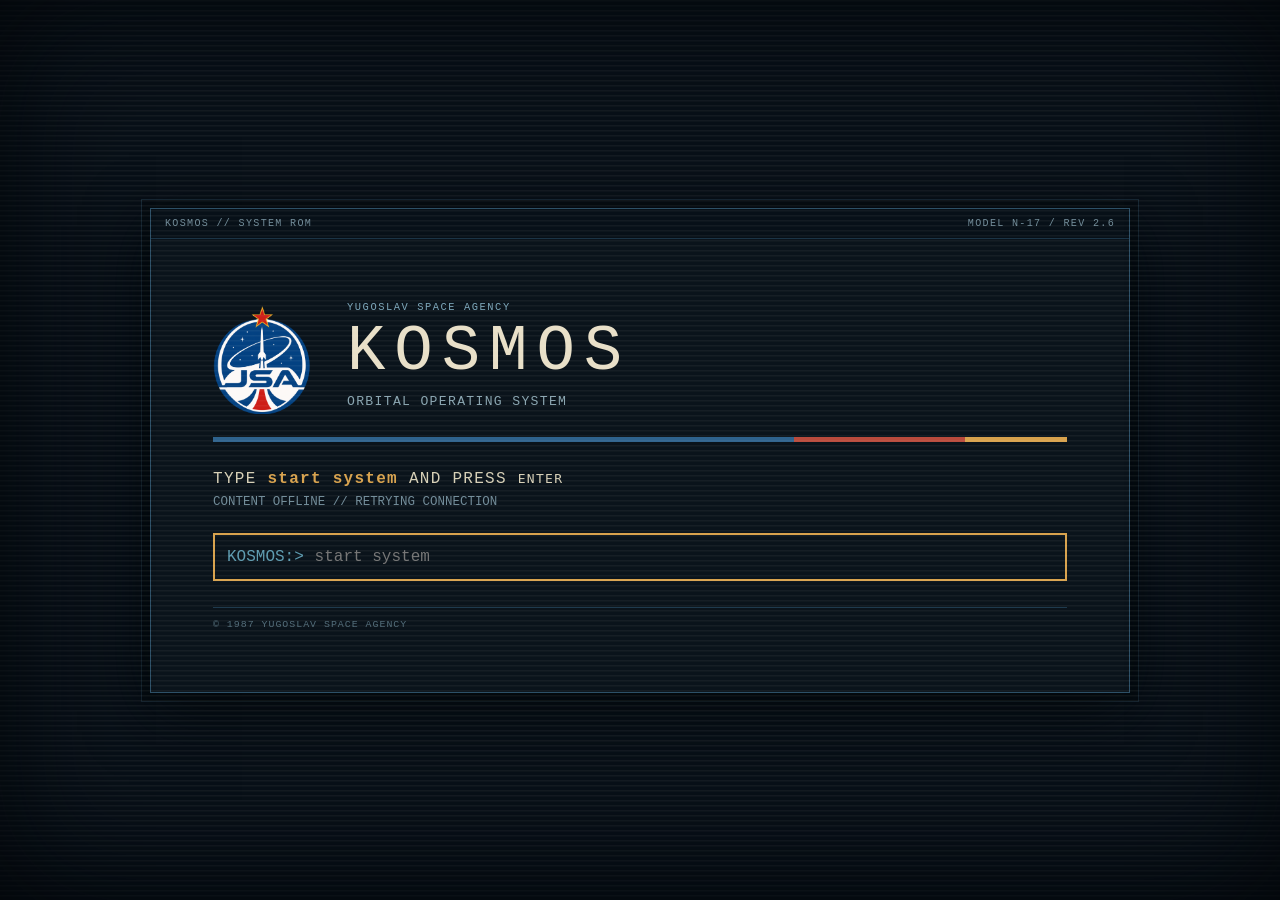
==== terminal-sketch/index.html @ 7a3b7e94 "Move syntax to auth help and explain sedation when active" ====
<!doctype html>
<html lang="en">
  <head>
    <meta charset="UTF-8" />
    <meta name="viewport" content="width=device-width, initial-scale=1.0" />
    <meta name="theme-color" content="#060b0c" />
    <title>KOSMOS / OPERATING SYSTEM</title>
    <link rel="stylesheet" href="styles.css" />
  </head>
  <body>
    <main id="boot-screen" class="boot-screen" aria-live="polite">
      <div class="boot-monitor">
        <div class="boot-monitor-top"><span>KOSMOS // SYSTEM ROM</span><span>MODEL N-17 / REV 2.6</span></div>
        <div class="boot-card">
          <div class="boot-brand">
            <div class="boot-brand-mark"><img src="/YSP/JSA_emblem_transparent_v2.png" alt="JSA emblem" /></div>
            <div>
              <p class="boot-kicker">YUGOSLAV SPACE AGENCY</p>
              <h1>KOSMOS</h1>
              <p class="boot-subtitle">ORBITAL OPERATING SYSTEM</p>
            </div>
          </div>
          <div class="boot-rule"></div>
          <p class="boot-command">TYPE <strong>start system</strong> AND PRESS <kbd>ENTER</kbd></p>
          <p id="mount-status" class="mount-status">LOADING ARCHIVE...</p>
          <form id="boot-form"><span class="boot-prompt">KOSMOS:&gt;</span><input id="boot-input" aria-label="Start system" placeholder="start system" autocomplete="off" autofocus spellcheck="false" /></form>
          <div class="boot-card-footer"><span>© 1987 YUGOSLAV SPACE AGENCY</span></div>
        </div>
      </div>
    </main>

    <main id="boot-sequence" class="boot-sequence hidden" aria-live="polite">
      <div class="boot-sequence-header"><span>KOSMOS // SYSTEM SELF-TEST</span><span id="boot-stage">CHECKING</span></div>
      <div id="ysp-boot-frame" class="ysp-boot-frame">
        <div class="boot-post-card">
          <div class="boot-post-heading"><span>KOSMOS SYSTEM ROM</span><span>1987.11.03</span></div>
          <div class="boot-post-body">
            <div class="boot-post-logo"><img id="boot-emblem" src="/YSP/JSA_emblem_transparent_v2.png" alt="JSA emblem" /></div>
            <div class="boot-post-log" id="boot-log">
              <p>KOSMOS / FLIGHT COMPUTER</p>
              <p>ROM 2.6.14 &nbsp; YUGOSLAV SPACE AGENCY 1987</p>
              <p class="boot-log-dim">----------------------------------------</p>
              <p data-boot-log="1">CPU 8086 ................. <b>OK</b></p>
              <p data-boot-log="2">MEMORY ................ <b>WAIT</b></p>
              <p data-boot-log="3">NAVIGATION BUS .. <b>WAIT</b></p>
              <p data-boot-log="4">TERMINAL LINK ...... <b>WAIT</b></p>
              <p class="boot-log-dim">----------------------------------------</p>
              <p id="boot-post-message" class="boot-post-message">LOADING SYSTEM...</p>
            </div>
          </div>
          <div class="boot-progress"><span id="boot-progress-bar"></span></div>
          <div class="boot-post-footer"><span>YSP SECURE LINK</span><span id="boot-post-status">PLEASE WAIT</span></div>
        </div>
        <img id="ysp-boot-animation" class="ysp-boot-animation" src="/YSP/JSA_boot_transparent.gif" alt="Yugoslav Space Agency boot animation" />
        <audio id="ysp-boot-sound" preload="auto"><source src="/YSP/JSA_boot_sound_v1.mp3" type="audio/mpeg" /></audio>
        <p class="boot-caption">YUGOSLAV SPACE AGENCY / SYSTEM READY</p>
      </div>
      <div class="boot-sequence-footer"><span>DO NOT POWER OFF</span><span>SECURE RECOVERY ENVIRONMENT</span><span>RELEASE 87.11</span></div>
    </main>

    <main id="game" class="game hidden">
      <nav class="channel-switch" aria-label="Terminal channels"><button id="show-kosmos" type="button">KOSMOS</button><button id="show-hrtok" type="button">HRTOK</button><span>Shift+Tab: switch channel</span><strong id="compact-clock">--:--</strong></nav>
      <section class="terminal-panel" aria-label="KOSMOS terminal">
        <header class="os-titlebar"><span class="os-brand"><img src="/YSP/JSA_emblem_transparent_v2.png" alt="" /><b>KOSMOS</b><span>// OPERATING SYSTEM</span></span><span id="location">/home/operator</span></header>
        <div id="discovered-status" class="discovered-status">NAME: UNKNOWN // ROLE: UNKNOWN</div>
        <div id="next-step" class="next-step" role="status"></div>
        <div id="terminal-scroll" class="terminal-scroll">
          <div id="output" class="output" aria-live="polite"></div>
        </div>
        <form id="command-form" class="command-form"><span id="prompt">operator@kosmos:/home/operator $</span><input id="command-input" aria-label="KOSMOS command" placeholder="Command + Enter" autocomplete="off" autofocus spellcheck="false" /></form>
      </section>
      <aside class="trajectory-panel" aria-label="Mission trajectory and HRTOK channel">
        <header class="os-titlebar"><span><b>JSA NAV</b> // ORBITAL TRAJECTORY</span><strong id="mission-clock">--:--</strong></header>
        <svg class="trajectory-map hidden" viewBox="0 0 300 380" role="img" aria-label="Ship navigation display">
          <defs><filter id="trajectory-glow"><feGaussianBlur stdDeviation="2.4" result="blur"/><feMerge><feMergeNode in="blur"/><feMergeNode in="SourceGraphic"/></feMerge></filter></defs>
          <circle class="trajectory-orbit orbit-earth" cx="238" cy="56" r="23" />
          <circle class="trajectory-earth" cx="238" cy="56" r="7" />
          <text class="trajectory-label" x="238" y="31">EARTH</text>
          <circle class="trajectory-sun" cx="170" cy="280" r="28" filter="url(#trajectory-glow)" />
          <text class="trajectory-label sun-label" x="170" y="329">SUN</text>
          <path id="mission-path" class="mission-path sun-course" d="M45 78 C235 95 272 235 170 280" />
          <circle id="mission-ship" class="mission-ship" cx="45" cy="78" r="5" />
        </svg>
        <p id="mission-destination" class="mission-destination">CURRENT VECTOR: UNKNOWN</p>
        <p id="mission-objective" class="mission-objective">NAVIGATION DATA UNKNOWN</p>
        <section class="central-panel" aria-label="HRTOK communications channel">
          <header class="os-titlebar central-titlebar"><span><b>HRTOK</b> // VOICE CHANNEL</span><span id="central-status">MONITORING</span></header>
          <div id="central-feed" class="central-feed" aria-live="polite"></div>
          <form id="central-form" class="central-form">
            <span>HRTOK:&gt;</span>
            <input id="central-input" autocomplete="off" spellcheck="false" aria-label="Message HRTOK" />
          </form>
        </section>
      </aside>
    </main>
    <section id="media-overlay" class="media-overlay hidden" role="dialog" aria-modal="true" aria-label="Archive media viewer">
      <header class="media-header"><span id="media-title">ARCHIVE VIEWER</span><span>ESC / CTRL+C / <b>back</b> TO RETURN</span></header>
      <div id="media-content" class="media-content"></div>
    </section>
    <section id="cortex-overlay" class="cortex-overlay hidden" role="dialog" aria-modal="true" aria-label="Cortex Echo challenge">
      <div class="cortex-card">
        <header><span><b>MEDICAL</b> // CORTEX ECHO</span><span id="cortex-clock">00:40</span></header>
        <p class="cortex-intro">Match the incoming neural channel. Purposeful responses are required to block reinduction.</p>
        <div id="cortex-track" class="cortex-track" aria-live="polite">
          <span class="track-gate">RESPONSE WINDOW</span>
          <span id="cortex-pulse" class="cortex-pulse">?</span>
        </div>
        <div class="cortex-keys" aria-label="Available response keys"><kbd>A</kbd><kbd>S</kbd><kbd>K</kbd><kbd>L</kbd></div>
        <div id="cortex-status" class="cortex-status">SIGNAL 0/20 // VERIFIED 0/15 // ERRORS 0/5</div>
      </div>
    </section>
    <section id="planner-overlay" class="planner-overlay hidden" role="dialog" aria-modal="true" aria-label="Orbital burn planner">
      <div class="planner-card">
        <header><span><b>NAVIGATION</b> // ORBITAL BURN PLANNER</span><span id="planner-intercept">INTERCEPT: NONE</span></header>
        <div class="planner-map-wrap">
          <svg id="planner-map" class="planner-map" viewBox="0 0 820 500" role="img" aria-label="Earth transfer planning map">
            <path class="planner-grid" d="M20 100H800M20 200H800M20 300H800M20 400H800M120 20V480M260 20V480M400 20V480M540 20V480M680 20V480" />
            <circle class="planner-sun" cx="420" cy="390" r="38" />
            <text class="planner-label" x="420" y="455">SUN</text>
            <circle class="planner-earth-ring" cx="694" cy="98" r="33" />
            <circle class="planner-earth" cx="694" cy="98" r="9" />
            <text class="planner-label" x="694" y="48">EARTH CAPTURE</text>
            <path id="planner-base-path" class="planner-base-path" d="M76 126 C285 136 555 350 420 390" />
            <path id="planner-predicted-path" class="planner-predicted-path" d="M76 126 C285 136 555 350 420 390" />
            <g id="planner-node-layer"></g>
            <circle id="planner-transfer-pulse" class="planner-transfer-pulse hidden" cx="76" cy="126" r="8" />
            <circle id="planner-cursor" class="planner-cursor" cx="76" cy="126" r="10" />
            <circle id="planner-ship" class="planner-ship" cx="76" cy="126" r="7" />
          </svg>
        </div>
        <div class="planner-readout"><span id="planner-node-count">BURN NODES: 0/2</span><span id="planner-dv">DELTA-V: 0 / 600 m/s</span><span id="planner-selected">CURSOR: 30%</span></div>
        <p id="planner-status" class="planner-status" aria-live="polite"></p>
        <p class="planner-controls"><kbd>A</kbd><kbd>D</kbd> NODE TIME &nbsp; <kbd>W</kbd><kbd>S</kbd> DELTA-V &nbsp; <kbd>←</kbd><kbd>→</kbd> VECTOR &nbsp; <kbd>ENTER</kbd> PLACE/SELECT &nbsp; HOLD <kbd>ENTER</kbd> EXECUTE &nbsp; <kbd>1</kbd><kbd>2</kbd> SELECT &nbsp; <kbd>BACKSPACE</kbd> DELETE &nbsp; <kbd>R</kbd> RESET &nbsp; <kbd>ESC</kbd> ABORT</p>
      </div>
    </section>
    <section id="dev-menu-overlay" class="dev-menu-overlay hidden" role="dialog" aria-modal="true" aria-label="Developer app test launcher">
      <div class="dev-menu-card">
        <header><span><b>DEV</b> // APPLICATION TEST LAUNCHER</span><span>ESC TO CLOSE</span></header>
        <p class="dev-menu-intro">SELECT A GAME TO TEST. STORY REQUIREMENTS ARE BYPASSED.</p>
        <div id="dev-menu-list" class="dev-menu-list" aria-live="polite"></div>
        <p class="dev-menu-controls"><kbd>ARROW UP</kbd><kbd>ARROW DOWN</kbd> SELECT &nbsp; <kbd>ENTER</kbd> LAUNCH &nbsp; <kbd>ESC</kbd> CLOSE</p>
      </div>
    </section>
    <section id="notes-panel" class="notes-panel hidden" role="dialog" aria-label="Field notes">
      <header class="notes-header"><span><b>FIELD NOTES</b> // LOCAL SCRATCHPAD</span><span>RIGHT CTRL TO MINIMIZE</span></header>
      <textarea id="notes-input" class="notes-input" aria-label="Field notes" placeholder="Record codes, names, and observations here..." spellcheck="false"></textarea>
      <p class="notes-hint">RIGHT CTRL SAVES THIS VIEW AND RETURNS TO THE CONSOLE</p>
    </section>
    <aside id="sedation-hud" class="sedation-hud hidden" role="alert">
      <div class="sedation-heading"><span>MEDICAL REINDUCTION</span><strong id="sedation-clock">05:00</strong></div>
      <div class="sedation-track"><span id="sedation-progress" class="sedation-progress"></span></div>
      <p class="sedation-explanation">RED ALERT // Medication is putting you to sleep. Stop it before this timer reaches zero. The ship countdown continues.</p>
      <p id="sedation-message">HRTOK SEDATION PROTOCOL ACTIVE</p>
    </aside>
    <section id="failure-screen" class="failure-screen hidden" role="alert" aria-live="assertive">
      <div class="failure-card">
        <p id="failure-label" class="failure-label">KOSMOS // MEDICAL SYSTEM</p>
        <h1 id="failure-title">REINDUCTION COMPLETE</h1>
        <p id="failure-body">PATIENT UNCONSCIOUS. HRTOK HAS MAINTAINED THE SUN COURSE.</p>
        <p class="failure-quote">“I am sorry, Sloki. I cannot let you decide for everyone.”</p>
        <p class="reset-label">TERMINAL RESET IN <strong id="reset-clock">01:00</strong></p>
      </div>
    </section>
    <div id="crt-transition" class="crt-transition hidden" aria-hidden="true"></div>
    <script src="virtual-fs.js"></script>
    <script src="game-client.js"></script>
    <script src="planner-physics.js"></script>
    <script src="command-registry.js"></script>
    <script src="commands.js"></script>
    <script src="central-client.js"></script>
    <script src="app.js"></script>
  </body>
</html>
---- terminal-sketch/styles.css ----
:root { color-scheme: dark; font-family: "Lucida Console", "Courier New", monospace; background:#081018; color:#d7d0b7; --ink:#081018; --paper:#d7d0b7; --muted:#87939a; --blue:#2e628d; --blue-bright:#5d9bb0; --red:#b94a3c; --yellow:#d8a24d; --line:#28485c; }
* { box-sizing:border-box; }
html,body { width:100%; height:100%; overflow:hidden; overscroll-behavior:none; }
body { margin:0; min-height:100vh; background:#081018; text-shadow:none; }
body::before { content:""; pointer-events:none; position:fixed; z-index:1000; inset:0; opacity:.055; background:repeating-linear-gradient(0deg, transparent 0 3px, #d7d0b7 4px 5px); mix-blend-mode:screen; }
body::after { content:""; pointer-events:none; position:fixed; z-index:1001; inset:0; box-shadow:inset 0 0 130px #020508; }
.hidden, .game.hidden, .boot-screen.hidden { display:none; }
.boot-screen { min-height:100vh; display:grid; place-items:center; padding:clamp(16px,4vw,46px); background:#081018; transition:opacity .8s ease, filter .8s ease; }
.boot-screen.boot-accepted { opacity:.25; filter:blur(2px); }
.boot-monitor { width:min(980px,100%); border:1px solid #2d5067; background:#0b1721; box-shadow:0 18px 60px #02070b, 0 0 0 8px #060d13, 0 0 0 9px #192b38; }
.boot-monitor-top,.boot-monitor-bottom { display:flex; justify-content:space-between; gap:1rem; padding:9px 14px; color:#718b98; background:#071018; font-size:.63rem; letter-spacing:.13em; }
.boot-monitor-top { border-bottom:1px solid #1b3446; }
.boot-monitor-bottom { border-top:1px solid #1b3446; color:#526c79; }
.boot-card { width:100%; padding:clamp(28px,6vw,62px); border:0; background:#0a131b; transition:transform .8s ease, opacity .8s ease; }
.boot-screen.boot-accepted .boot-card { transform:scale(.96); opacity:0; }
.boot-brand { display:flex; align-items:center; gap:clamp(18px,4vw,36px); }
.boot-brand-mark { display:grid; place-items:center; width:clamp(72px,10vw,98px); height:clamp(72px,10vw,98px); background:transparent; }
.boot-brand-mark img { display:block; width:100%; height:100%; object-fit:contain; }
.boot-kicker { margin:0 0 7px; color:#7da7ba; font-size:.65rem; letter-spacing:.15em; }
.boot-brand h1 { margin:0; color:#e8dfc8; font-size:clamp(2rem,7vw,4rem); font-weight:400; letter-spacing:.14em; line-height:1; }
.boot-subtitle { margin:10px 0 0; color:#8aa5b0; font-size:clamp(.66rem,1.5vw,.82rem); letter-spacing:.1em; }
.boot-rule { height:5px; margin:28px 0 18px; background:linear-gradient(90deg, #2e628d 0 68%, #b94a3c 68% 88%, #d8a24d 88%); }
.boot-readout,.boot-card-footer { display:flex; justify-content:space-between; gap:1rem; color:#637f8d; font-size:.62rem; letter-spacing:.1em; }
.boot-command { margin:28px 0 7px; color:#d7d0b7; letter-spacing:.08em; }
strong,.anomaly { color:#d8a24d; text-shadow:none; }
.mount-status { margin:0 0 1.5rem; color:#718b98; font-size:.78rem; }
.mount-status.mounted { color:#91b991; }
.boot-prompt { color:#5d9bb0; }
.boot-card-footer { margin-top:26px; padding-top:11px; border-top:1px solid #1e3a4e; color:#526c79; }
@keyframes boot-flicker { 0%,100% { opacity:1; } 43% { opacity:.82; } 46% { opacity:.98; } 72% { opacity:.7; } 75% { opacity:1; } }
@keyframes boot-enter { from { opacity:0; transform:scale(1.04); } to { opacity:1; transform:scale(1); } }
@keyframes boot-exit { to { opacity:0; transform:scale(.94); filter:blur(10px); } }
.boot-sequence { position:fixed; z-index:30; inset:0; display:flex; flex-direction:column; overflow:hidden; color:#d7d0b7; background:#071019; animation:boot-enter .7s ease both; }
.boot-sequence.hidden { display:none; }
.boot-sequence::before { content:""; position:absolute; z-index:2; inset:0; pointer-events:none; opacity:.075; background:repeating-linear-gradient(0deg,transparent 0 3px,#d7d0b7 4px 5px); mix-blend-mode:screen; }
.boot-sequence::after { content:""; position:absolute; z-index:3; inset:0; pointer-events:none; box-shadow:inset 0 0 160px #000; }
.boot-sequence-header,.boot-sequence-footer { position:relative; z-index:4; display:flex; justify-content:space-between; gap:1rem; padding:12px 18px; border-bottom:1px solid #294a61; color:#7da7ba; font-size:.65rem; letter-spacing:.12em; background:#09141e; }
.boot-sequence-footer { border-top:1px solid #294a61; border-bottom:0; color:#5b7887; }
.ysp-boot-frame { position:relative; z-index:1; flex:1; min-height:0; display:grid; grid-template-columns:minmax(0,720px) minmax(160px,260px); align-content:center; align-items:center; justify-content:center; gap:clamp(22px,5vw,70px); padding:clamp(24px,5vw,70px); animation:boot-flicker 5s infinite; }
.boot-post-card { border:1px solid #3b627b; background:#0a151f; box-shadow:12px 12px 0 #050b10, inset 0 0 0 1px #112b3c; }
.boot-post-heading,.boot-post-footer { display:flex; justify-content:space-between; gap:1rem; padding:10px 13px; color:#7da7ba; background:#0d202f; font-size:.63rem; letter-spacing:.1em; }
.boot-post-footer { border-top:1px solid #244a62; color:#627f8e; }
.boot-post-body { display:grid; grid-template-columns:150px 1fr; gap:24px; min-height:305px; padding:30px; }
.boot-post-logo { display:grid; align-content:center; justify-items:center; align-self:center; color:#d8a24d; }
.boot-post-logo img { display:block; width:120px; height:120px; padding:10px; object-fit:contain; background:transparent; }
.boot-post-log { align-self:center; color:#d7d0b7; font-size:clamp(.7rem,1.25vw,.86rem); line-height:1.9; }
.boot-post-log p { margin:0; }
.boot-post-log b { color:#91b991; font-weight:400; }
.boot-log-dim { color:#587487; }
.boot-post-message { margin-top:14px !important; color:#d8a24d; }
.boot-progress { height:8px; margin:0 30px 22px; border:1px solid #31536b; background:#08111a; }
.boot-progress span { display:block; width:0; height:100%; background:#b94a3c; transition:width .25s linear; }
.ysp-boot-animation { display:block; width:min(100%,260px); height:auto; border:0; box-shadow:none; image-rendering:auto; background:transparent; }
.boot-caption { grid-column:1 / -1; margin:0; color:#91b991; font-size:clamp(.65rem,1.3vw,.8rem); letter-spacing:.12em; text-align:center; }
.boot-sequence.boot-complete { opacity:0; transition:opacity .7s ease; }
.crt-transition { position:fixed; z-index:3000; inset:0; display:block; pointer-events:none; background:#000; opacity:0; }
.crt-transition.hidden { display:none; }
.crt-transition::before { content:""; position:absolute; top:50%; left:50%; width:100%; height:3px; transform:translate(-50%,-50%) scaleX(0); transform-origin:center; background:#d7f6f2; box-shadow:0 0 18px 5px rgba(151,240,230,.5); }
.crt-transition.crt-power-on { animation:crt-power-on 1.15s steps(1,end) both; }
.crt-transition.crt-power-on::before { animation:crt-line-on 1.05s ease-out both; }
.crt-transition.crt-power-off { opacity:1; animation:crt-power-off .78s steps(1,end) both; }
.crt-transition.crt-power-off::before { animation:crt-line-off .58s ease-in both; }
@keyframes crt-power-on { 0%,12% { opacity:1; } 20% { opacity:.84; } 54% { opacity:.42; } 100% { opacity:0; } }
@keyframes crt-line-on { 0% { transform:translate(-50%,-50%) scaleX(0); opacity:.15; } 20% { transform:translate(-50%,-50%) scaleX(1); opacity:.95; } 100% { transform:translate(-50%,-50%) scaleX(1); opacity:0; } }
@keyframes crt-power-off { 0% { opacity:0; } 42% { opacity:.18; } 100% { opacity:1; } }
@keyframes crt-line-off { 0% { transform:translate(-50%,-50%) scaleX(1); opacity:.7; } 100% { transform:translate(-50%,-50%) scaleX(0); opacity:0; } }
@keyframes blink { 50% { opacity:.18; } }
form { display:flex; align-items:center; gap:.55rem; } input { flex:1; min-width:0; color:#e2f4f2; background:transparent; border:0; outline:0; font:inherit; font-size:1rem; caret-color:#e6b36c; }
.game { height:100vh; min-height:0; display:grid; grid-template-columns:minmax(0,1fr) minmax(320px,380px); overflow:hidden; background:#050708; transition:opacity 7s ease, filter 7s ease; }
.game.sedation-final-fade { opacity:0; filter:blur(7px) brightness(.3); }
@keyframes sedation-drowse { 0%,100% { opacity:1; filter:none; } 48% { opacity:.45; filter:blur(1.5px) brightness(.56); } }
.game.sedation-drowse { animation:sedation-drowse 1.45s ease-in-out both; }
.terminal-panel { min-width:0; min-height:0; background:#050708; } .terminal-panel.active-channel,.trajectory-panel.active-channel { box-shadow:inset 0 0 0 2px #d8a24d; } header { display:flex; justify-content:space-between; gap:1rem; padding:13px 18px; border-bottom:1px solid #355b61; color:#85c7cc; font-size:.75rem; letter-spacing:.08em; background:linear-gradient(90deg,#071115,#050708); } header b { color:#e6b36c; }
.terminal-panel { display:flex; flex-direction:column; }
.terminal-panel > header { flex:0 0 auto; }
.next-step { flex:0 0 auto; padding:10px 18px; border-left:5px solid #f0c679; border-bottom:1px solid #877249; background:#242113; color:#fff0c4; font-size:1rem; line-height:1.4; overflow-wrap:anywhere; }
.next-step[hidden] { display:none; }
#boot-form { border:2px solid #d8a24d; padding:12px; }
.command-form:focus-within,.central-form:focus-within { box-shadow:inset 4px 0 #f0c679; background:#142326; }
.terminal-scroll { flex:1; min-height:0; overflow:hidden; scrollbar-width:none; scrollbar-color:#548f96 #050708; }
.terminal-scroll::-webkit-scrollbar,.central-feed::-webkit-scrollbar { display:none; }
.output { min-height:100%; padding:24px max(24px,4vw) 10px; white-space:pre-wrap; line-height:1.62; font-size:clamp(.92rem,1.45vw,1.06rem); }
.line { margin:0 0 .72rem; } .typing-line::after { content:''; display:inline-block; width:.62em; height:1.12em; margin-left:.12em; vertical-align:-.17em; background:#e6b36c; box-shadow:0 0 8px #e6b36c; animation:blink .7s steps(1,end) infinite; } .input-line { color:#93bdc1; } .typed-command { color:#e6b36c; font-weight:bold; } .system { color:#c5e3e2; } .error { color:#ef7773; } .anomaly-line { color:#e6b36c; border-left:2px solid #e6b36c; padding-left:12px; }
.command-form { min-height:45px; padding:0 max(24px,4vw); border-top:1px solid #355b61; color:#73c8d0; font-size:.9rem; background:#071115; }
.trajectory-panel { min-width:0; min-height:0; display:flex; flex-direction:column; overflow:hidden; border-left:1px solid #315d62; background:radial-gradient(circle at 50% 18%,#0d2429 0,#061014 44%,#040708 100%); }.trajectory-panel header { padding:13px 12px; font-size:.61rem; }.trajectory-panel header strong { color:#f0b36d; font-size:.78rem; text-shadow:0 0 9px #9b6134; }.trajectory-map { flex:0 0 auto; display:block; width:100%; max-height:40vh; padding:20px 17px 6px; }.trajectory-orbit { fill:none; stroke:#28545a; stroke-width:1; stroke-dasharray:3 4; }.trajectory-earth { fill:#79d6d5; filter:drop-shadow(0 0 5px #79d6d5); }.trajectory-sun { fill:#d46a42; stroke:#f4aa63; stroke-width:2; }.trajectory-label { fill:#85c7cc; font:10px "Lucida Console",monospace; letter-spacing:1px; text-anchor:middle; }.sun-label { fill:#e99a5e; }.mission-path { fill:none; stroke:#da7650; stroke-width:2.5; stroke-dasharray:6 4; }.mission-path.earth-course { stroke:#81d8d8; stroke-dasharray:none; filter:drop-shadow(0 0 5px #3e989c); }.mission-ship { fill:#f0c679; stroke:#fff0c4; stroke-width:1; filter:drop-shadow(0 0 5px #f0c679); }.mission-destination,.mission-objective { margin:0 14px 9px; font-size:.67rem; line-height:1.5; letter-spacing:.06em; }.mission-destination { color:#e5aa70; }.mission-objective { color:#7faeb1; }.trajectory-panel.earth-confirmed .mission-destination { color:#a5e9e8; }.trajectory-panel.earth-confirmed { box-shadow:inset 0 0 42px #123c40; }
.central-panel { flex:1; min-height:240px; display:flex; flex-direction:column; margin-top:6px; border-top:1px solid #315d62; background:#050b0d; }
.central-titlebar { min-height:40px; flex:0 0 auto; }
.central-titlebar span:last-child { color:#8aa5b0; }
.central-feed { flex:1; min-height:0; overflow:hidden; scrollbar-width:none; padding:13px 14px 10px; border-bottom:1px solid #233f50; color:#d7d0b7; scrollbar-color:#426b82 #050b0d; }
.central-line { display:grid; grid-template-columns:72px minmax(0,1fr); gap:10px; margin:0 0 12px; font-size:.72rem; line-height:1.5; }
.central-speaker { color:#d8a24d; letter-spacing:.08em; }
.central-text { min-width:0; overflow-wrap:anywhere; }
.central-user .central-speaker { color:#5d9bb0; }
.central-user .central-text { color:#b8c8c9; }
.central-ai .central-text { color:#d7d0b7; }
.central-observe .central-text { color:#e4b15c; }
.central-form { flex:0 0 auto; min-height:42px; padding:0 12px; border-top:0; color:#5d9bb0; background:#071018; font-size:.78rem; }
.central-form input { font-size:.78rem; }
.central-choices { grid-column:2; display:flex; flex-wrap:wrap; gap:8px; margin-top:10px; }
.central-choice { min-width:0; padding:7px 9px; border:1px solid #31536b; color:#9bb3bc; background:#071018; }
.central-choice.selected { border-color:#d8a24d; color:#f0dfb1; background:#17202a; box-shadow:inset 3px 0 #d8a24d; }
@keyframes central-signal-pop { 0% { opacity:0; transform:translateY(8px) scale(.96); } 18% { opacity:1; transform:translateY(0) scale(1); } 70% { opacity:1; } 100% { opacity:.75; } }
.central-signal { display:inline-block; width:max-content; margin:0 0 10px 82px; padding:5px 9px; border:1px solid #31536b; color:#d7d0b7; background:#071018; font-size:.68rem; letter-spacing:.08em; animation:central-signal-pop .42s ease-out both; transition:opacity .7s ease, transform .7s ease; }
.central-signal.fade { opacity:0; transform:translateY(-6px); }
.central-signal.access { border-color:#d8a24d; color:#f0dfb1; box-shadow:0 0 18px #4d3515 inset; }
.central-signal.positive { border-color:#6fae78; color:#bce8c1; }
.central-signal.negative { border-color:#b94a3c; color:#efaaa0; }
.media-overlay { position:fixed; z-index:20; inset:0; display:flex; flex-direction:column; background:#030506; color:#c5e3e2; }
.media-overlay.hidden { display:none; }.media-header { flex:0 0 auto; border-bottom:1px solid #476d70; color:#85c7cc; } .media-header b { color:#e6b36c; }
.media-content { position:relative; flex:1; min-height:0; display:grid; place-items:center; padding:clamp(18px,4vw,64px); background:radial-gradient(circle,#0b1a1e 0,#030506 68%); }
.media-content img,.media-content video { display:block; width:auto; height:auto; min-width:0; min-height:0; max-width:100%; max-height:100%; border:1px solid #568b8e; box-shadow:0 0 28px #1b4e52; object-fit:contain; }.media-content audio { width:min(720px,100%); accent-color:#e6b36c; }.media-empty { color:#ef7773; }
.notes-panel { position:fixed; z-index:15; top:62px; right:18px; width:min(410px,calc(100vw - 36px)); border:1px solid #477d82; background:#061013; box-shadow:0 0 28px #12393e inset,0 0 22px #02090b; }
.notes-header { padding:10px 13px; font-size:.62rem; }
.notes-input { display:block; width:100%; height:min(42vh,340px); min-height:170px; padding:14px; resize:none; color:#d8f1ee; background:#050b0d; border:0; border-top:1px solid #315d62; border-bottom:1px solid #315d62; outline:0; font:inherit; font-size:.9rem; line-height:1.55; caret-color:#e6b36c; }
.notes-input::placeholder { color:#52777a; }
.notes-hint { margin:0; padding:9px 13px; color:#79aeb1; font-size:.61rem; letter-spacing:.06em; line-height:1.4; }
.sedation-hud { position:fixed; z-index:60; top:12px; left:50%; width:min(610px,calc(100vw - 34px)); padding:10px 13px 9px; transform:translateX(-50%); border:1px solid #bb6559; color:#ffd5c7; background:rgba(31,8,8,.93); box-shadow:0 0 26px #5d1f19,0 0 18px #280b09 inset; pointer-events:none; transition:opacity 7s ease, filter 7s ease; }
.sedation-heading { display:flex; justify-content:space-between; gap:1rem; font-size:.7rem; letter-spacing:.1em; }.sedation-heading strong { color:#ffd0bb; text-shadow:0 0 10px #c95043; }
.sedation-track { height:8px; margin:8px 0 7px; overflow:hidden; border:1px solid #743530; background:#180808; }.sedation-progress { display:block; width:100%; height:100%; background:linear-gradient(90deg,#e78769,#c84f43); box-shadow:0 0 12px #e05c4e; transition:width .25s linear; }
.sedation-hud p { margin:0; color:#eaa093; font-size:.62rem; letter-spacing:.07em; }.sedation-hud.sedation-critical { border-color:#ed9080; animation:sedation-hud-pulse 2.4s ease-in-out infinite; }.sedation-hud.sedation-fading { opacity:0; filter:blur(5px); }
@keyframes sedation-hud-pulse { 50% { box-shadow:0 0 38px #7d211b,0 0 18px #280b09 inset; } }
.failure-screen { position:fixed; z-index:80; inset:0; display:grid; place-items:center; padding:24px; color:#e9c5bb; background:#050405; }.failure-screen.hidden { display:none; }.failure-card { width:min(700px,100%); padding:clamp(30px,7vw,72px); border:1px solid #8b453e; text-align:center; background:radial-gradient(circle,#1e0b0b 0,#080506 68%); box-shadow:0 0 44px #35110f inset,0 0 80px #000; }.failure-label,.reset-label { margin:0; color:#c58277; font-size:.7rem; letter-spacing:.13em; }.failure-card h1 { margin:18px 0; color:#ef9585; font-size:clamp(1.45rem,4vw,2.45rem); letter-spacing:.07em; text-shadow:0 0 16px #8f3028; }.failure-card p { line-height:1.65; }.failure-quote { margin:28px auto; max-width:460px; color:#e1b0a6; font-style:italic; }.reset-label strong { color:#ffd6ca; }.failure-screen.completion-screen { color:#c5e9e8; background:#030708; }.failure-screen.completion-screen .failure-card { border-color:#4b898d; background:radial-gradient(circle,#0b2428 0,#04090a 68%); box-shadow:0 0 44px #123c40 inset,0 0 80px #000; }.failure-screen.completion-screen .failure-label,.failure-screen.completion-screen .reset-label { color:#86c8cb; }.failure-screen.completion-screen h1 { color:#9ce8e6; text-shadow:0 0 16px #3e989c; }.failure-screen.completion-screen .failure-quote { color:#b4dedb; }.failure-screen.completion-screen .reset-label strong { color:#d8fffb; }
.cortex-overlay { position:fixed; z-index:40; inset:0; display:grid; place-items:center; padding:24px; background:rgba(1,5,6,.92); color:#c5e3e2; }
.cortex-overlay.hidden { display:none; }
.cortex-card { width:min(780px,100%); border:1px solid #3e777b; background:#061013; box-shadow:0 0 42px #0a3338 inset,0 0 50px #02090b; }
.cortex-card header { font-size:.74rem; }
.cortex-intro { margin:28px clamp(22px,5vw,48px); color:#8ebbbd; line-height:1.6; }
.cortex-track { position:relative; height:130px; margin:0 clamp(22px,5vw,48px); overflow:hidden; border:1px solid #2b5e63; background:linear-gradient(90deg,#07171b,#0c272d 72%,#10292c); }
.cortex-track::before { content:''; position:absolute; top:0; bottom:0; left:76%; width:2px; background:#e6b36c; box-shadow:0 0 13px #e6b36c; }
.track-gate { position:absolute; z-index:2; top:10px; left:calc(76% - 53px); color:#e6b36c; font-size:.62rem; letter-spacing:.08em; }
.cortex-pulse { position:absolute; top:54px; left:6%; display:grid; place-items:center; width:42px; height:42px; border:1px solid #7ccdd1; color:#e0ffff; font-weight:bold; text-shadow:0 0 10px #b9ffff; box-shadow:0 0 14px #39898c; }
@keyframes cortex-travel { from { left:6%; opacity:.1; transform:scale(.8); } 15% { opacity:1; } to { left:84%; opacity:1; transform:scale(1.25); } }
.cortex-pulse.pulse-active { animation:cortex-travel 1.55s linear forwards; }
.cortex-track.hit { border-color:#a9d9b0; box-shadow:0 0 24px #2f8458 inset; }
.cortex-track.miss { border-color:#ef7773; box-shadow:0 0 24px #802928 inset; }
.cortex-keys { display:flex; justify-content:center; gap:clamp(10px,3vw,26px); margin:28px 0 18px; }
.cortex-keys kbd { display:grid; place-items:center; width:48px; height:48px; border:1px solid #4e8387; color:#dffafa; background:#0b1b1f; box-shadow:0 0 16px #123c40 inset; font:inherit; font-weight:bold; }
.cortex-status { min-height:74px; margin:0 clamp(22px,5vw,48px) 34px; color:#8ebbbd; white-space:pre-line; line-height:1.55; text-align:center; }
.cortex-overlay.success .cortex-card { border-color:#a9d9b0; box-shadow:0 0 42px #17522c inset,0 0 60px #0d2b18; }
.cortex-overlay.failure .cortex-card { border-color:#ef7773; box-shadow:0 0 42px #58211e inset,0 0 60px #2b0c0c; }
.planner-overlay { position:fixed; z-index:70; inset:0; display:grid; place-items:center; padding:20px; background:rgba(2,8,10,.96); color:#c5e3e2; }.planner-overlay.hidden { display:none; }.planner-card { width:min(1020px,100%); border:1px solid #4b898d; background:#061216; box-shadow:0 0 50px #0a3439 inset,0 0 80px #000; }.planner-card header { font-size:.7rem; }.planner-map-wrap { padding:16px clamp(14px,3vw,30px) 0; }.planner-map { display:block; width:100%; max-height:56vh; border:1px solid #254f54; background:radial-gradient(circle at 50% 76%,#122a2d,#061013 65%); }.planner-grid { fill:none; stroke:#173b40; stroke-width:1; }.planner-sun { fill:#d56843; stroke:#f2ac62; stroke-width:2; filter:drop-shadow(0 0 12px #d65d3f); }.planner-earth-ring { fill:none; stroke:#78d9da; stroke-width:2; stroke-dasharray:6 5; filter:drop-shadow(0 0 7px #3b9fa2); }.planner-earth { fill:#92e7e4; filter:drop-shadow(0 0 7px #79d6d5); }.planner-label { fill:#90c8ca; font:13px "Lucida Console",monospace; text-anchor:middle; letter-spacing:1px; }.planner-base-path { fill:none; stroke:#70453c; stroke-width:2; stroke-dasharray:7 7; }.planner-predicted-path { fill:none; stroke:#e6b36c; stroke-width:4; filter:drop-shadow(0 0 5px #a96238); }.planner-predicted-path.earth-intercept { stroke:#8be1df; filter:drop-shadow(0 0 8px #4ca7a8); }.planner-node { fill:#0d2024; stroke:#efb96d; stroke-width:3; }.planner-node.selected { fill:#e6b36c; stroke:#fff0bb; }.planner-node-label { fill:#f4d18d; font:12px "Lucida Console",monospace; text-anchor:middle; }.planner-vector-ring { fill:none; stroke:#7ed9d5; stroke-width:1.5; stroke-dasharray:3 3; }.planner-vector { stroke:#d9f7f3; stroke-width:3; stroke-linecap:round; filter:drop-shadow(0 0 4px #62d5cf); }.planner-cursor { fill:none; stroke:#c1f2ef; stroke-width:2; stroke-dasharray:3 3; }.planner-ship { fill:#f3c67a; stroke:#fff3bf; stroke-width:2; filter:drop-shadow(0 0 5px #f1bf6b); }.planner-readout { display:flex; justify-content:space-between; gap:12px; padding:14px clamp(14px,3vw,30px) 0; color:#92c8cb; font-size:.69rem; letter-spacing:.06em; }.planner-status { margin:0; padding:10px clamp(14px,3vw,30px); color:#c5e3e2; font-size:.7rem; line-height:1.6; }.planner-controls { margin:0; padding:12px clamp(14px,3vw,30px); border-top:1px solid #2a575c; color:#7fadaf; font-size:.63rem; line-height:1.8; letter-spacing:.04em; }.planner-controls kbd { padding:2px 4px; border:1px solid #527f82; color:#d9f3f1; background:#0a1b1f; font:inherit; }
.planner-predicted-path.earth-intercept { stroke-dasharray:12 7; }.planner-predicted-path.transfer-committed { stroke-dasharray:none; stroke:#a6f4ed; filter:drop-shadow(0 0 10px #56b8b3); }.planner-transfer-pulse { fill:#fff4ba; stroke:#70ebe1; stroke-width:3; filter:drop-shadow(0 0 10px #63e2da); }
.dev-menu-overlay { position:fixed; z-index:75; inset:0; display:grid; place-items:center; padding:24px; background:rgba(2,8,10,.88); color:#c5e3e2; }.dev-menu-overlay.hidden { display:none; }.dev-menu-card { width:min(680px,100%); border:1px solid #4b898d; background:#061216; box-shadow:0 0 50px #0a3439 inset,0 0 80px #000; }.dev-menu-card header { font-size:.7rem; }.dev-menu-intro { margin:25px clamp(20px,5vw,42px) 17px; color:#8ebbbd; font-size:.78rem; letter-spacing:.05em; line-height:1.55; }.dev-menu-list { margin:0 clamp(20px,5vw,42px) 22px; border:1px solid #254f54; }.dev-menu-item { display:grid; grid-template-columns:28px 1fr; gap:8px; min-height:75px; padding:15px; border-bottom:1px solid #193e43; color:#83afb1; }.dev-menu-item:last-child { border-bottom:0; }.dev-menu-item.selected { color:#e9c27a; background:#0d262b; box-shadow:inset 4px 0 #e6b36c, inset 0 0 22px #14383d; }.dev-menu-marker { color:#e6b36c; font-weight:bold; }.dev-menu-item strong,.dev-menu-item small { display:block; }.dev-menu-item strong { margin-bottom:7px; letter-spacing:.08em; }.dev-menu-item small { color:#84afb1; font-size:.7rem; line-height:1.4; }.dev-menu-controls { margin:0; padding:12px clamp(20px,5vw,42px); border-top:1px solid #2a575c; color:#7fadaf; font-size:.63rem; line-height:1.8; letter-spacing:.04em; }.dev-menu-controls kbd { padding:2px 4px; border:1px solid #527f82; color:#d9f3f1; background:#0a1b1f; font:inherit; }
@media (max-width:900px) { .game { grid-template-columns:1fr; }.trajectory-panel { min-height:520px; border-top:1px solid #315d62; border-left:0; }.trajectory-map { max-height:180px; padding-top:8px; }.central-panel { min-height:260px; }.terminal-scroll { height:calc(100vh - 48px); } }

/* KOSMOS system skin: flat panels, service labels, and the three-color flight mark. */
.game { background:#081018; }
.terminal-panel { background:#0a131b; }
.os-titlebar { min-height:50px; padding:10px 16px; border-bottom:1px solid #294a61; color:#9bb3bc; background:#0d202f; }
.os-brand { display:flex; align-items:center; gap:9px; }
.os-brand img { width:24px; height:24px; padding:2px; object-fit:contain; background:transparent; }
.os-brand b { color:#d8a24d; letter-spacing:.11em; }
.os-brand span { color:#7da7ba; }
.terminal-scroll { scrollbar-color:#426b82 #081018; }
.output { color:#d7d0b7; }
.input-line { color:#9bb3bc; }
.typed-command { color:#d8a24d; }
.system { color:#c6d3ce; }
.error { color:#dd7567; }
.anomaly-line { color:#e4b15c; border-left-color:#b94a3c; }
.command-form { border-top-color:#294a61; color:#5d9bb0; background:#071018; }
input { color:#e8dfc8; caret-color:#d8a24d; }
.trajectory-panel { border-left-color:#294a61; background:#0b1721; }
.trajectory-panel header { background:#0d202f; }
.trajectory-panel header strong { color:#d8a24d; text-shadow:none; }
.trajectory-map { filter:saturate(.8); }
.trajectory-orbit { stroke:#31536b; }
.trajectory-earth { fill:#72aeb2; filter:none; }
.trajectory-sun { fill:#b94a3c; stroke:#d8a24d; }
.trajectory-label { fill:#8aa5b0; }
.sun-label { fill:#d8a24d; }
.mission-path { stroke:#b94a3c; filter:none; }
.mission-path.earth-course { stroke:#72aeb2; filter:none; }
.mission-ship { fill:#d8a24d; stroke:#f0dfb1; filter:none; }
.mission-destination { color:#d8a24d; }
.mission-objective { color:#8098a3; }
.trajectory-panel.earth-confirmed { box-shadow:inset 0 0 42px #132f3d; }
.media-overlay,.cortex-overlay,.planner-overlay,.dev-menu-overlay { background:#071019; }
.media-content { background:#0a151f; }
.notes-panel { border-color:#3b627b; background:#0b1721; }
.notes-input { color:#e8dfc8; background:#081018; border-color:#294a61; caret-color:#d8a24d; }

@media (max-width:760px) {
  .boot-post-body { grid-template-columns:1fr; min-height:0; padding:22px; }
  .boot-post-logo { display:none; }
  .ysp-boot-frame { grid-template-columns:1fr; }
  .ysp-boot-animation { width:min(180px,52vw); justify-self:center; }
  .boot-caption { line-height:1.5; }
}

/* Keep input outside the scrollback, at every viewport size. */
.channel-switch { display:none; }
.command-form { flex:0 0 auto; }
.output { min-height:0; overflow-wrap:anywhere; }

/* CRT profile: opt in with ?display=crt, or automatic on narrow displays.
   Percent margins leave room for analog overscan; no simulated scanlines. */
.crt-readable { font-size:clamp(28px,4.5vw,100px); font-weight:bold; }
.crt-readable body::before,.crt-readable body::after { display:none; }
.crt-readable .game { position:fixed; inset:5vh 5vw; height:auto; width:auto; grid-template-columns:minmax(0,1fr); grid-template-rows:auto minmax(0,1fr); gap:0; }
.crt-readable .channel-switch { display:flex; align-items:center; flex-wrap:wrap; gap:.35rem; padding:.25rem; background:#000; border-bottom:3px solid #eee; font-size:.7rem; }
.crt-readable .channel-switch button { font:inherit; font-weight:bold; padding:.3rem .4rem; color:#fff; background:#111; border:2px solid #999; }
.crt-readable .channel-switch button[aria-pressed="true"] { color:#000; background:#fff; border-color:#fff; }
.crt-readable #compact-clock { margin-left:auto; color:#fff; }
.crt-readable .channel-switch > span { display:none; }
.crt-readable .terminal-panel > .os-titlebar { display:none; }
.crt-readable .terminal-panel,.crt-readable .trajectory-panel { display:none; height:100%; min-height:0; border:0; background:#000; }
.crt-readable .terminal-panel.active-channel,.crt-readable .trajectory-panel.active-channel { display:flex; flex-direction:column; box-shadow:none; }
.crt-readable .trajectory-panel > header,.crt-readable .trajectory-map,.crt-readable .mission-destination,.crt-readable .mission-objective { display:none; }
.crt-readable .os-titlebar { padding:.25rem .4rem; font-size:.65rem; background:#000; color:#eee; letter-spacing:0; }
.crt-readable .os-brand > span,.crt-readable .os-brand img { display:none; }
.crt-readable #location { overflow:hidden; text-overflow:ellipsis; white-space:nowrap; }
.crt-readable .next-step { padding:.3rem .4rem; font-size:.8rem; line-height:1.25; color:#fff; background:#191919; border-color:#fff; }
.crt-readable .terminal-scroll { height:auto; flex:1; min-height:0; overflow-y:auto; }
.crt-readable .output { padding:.3rem; font-size:1rem; line-height:1.25; color:#fff; }
.crt-readable .line { margin-bottom:.6rem; }
.crt-readable .system,.crt-readable .central-ai .central-text,.crt-readable .central-user .central-text { color:#fff; }
.crt-readable .command-form,.crt-readable .central-form { flex:0 0 auto; flex-wrap:wrap; padding:.35rem .4rem; min-height:0; border-top:3px solid #eee; color:#fff; background:#111; font-size:1rem; }
.crt-readable #prompt { display:none; }
.crt-readable .command-form::before { content:'KOSMOS >'; font-size:.75rem; }
.crt-readable input,.crt-readable .central-form input { font-size:1rem; color:#fff; min-height:1.5em; }
.crt-readable input::placeholder { color:#ccc; }
.crt-readable .central-panel { flex:1; min-height:0; margin:0; border:0; }
.crt-readable .central-titlebar { display:none; }
.crt-readable .central-feed { overflow-y:auto; padding:.4rem; }
.crt-readable .central-line { display:block; font-size:1rem; line-height:1.25; margin-bottom:.5rem; }
.crt-readable .central-speaker { display:block; color:#ffe18a; font-size:.8rem; }
.crt-readable .central-signal { margin:0 0 .4rem; font-size:.8rem; }
.crt-readable .central-choice { font-size:.85rem; }
.crt-readable .boot-screen { padding:5vh 5vw; min-height:0; height:100dvh; overflow:auto; }
.crt-readable .boot-card { padding:.6rem; }
.crt-readable .boot-brand-mark,.crt-readable .boot-kicker,.crt-readable .boot-subtitle,.crt-readable .boot-card-footer,.crt-readable .boot-monitor-top { display:none; }
.crt-readable .boot-brand h1 { font-size:1.6rem; }
.crt-readable .boot-rule { margin:.5rem 0; }
.crt-readable .boot-command { margin:.6rem 0; font-size:1rem; letter-spacing:0; }
.crt-readable .mount-status { font-size:.75rem; margin-bottom:.5rem; color:#eee; }
.crt-readable .media-overlay,.crt-readable .cortex-overlay,.crt-readable .notes-panel { inset:5vh 5vw; }
.crt-readable .media-header { font-size:.7rem; }

/* One safe frame for every CRT screen, including launch and dialogs. */
.crt-readable { --safe-x:6vw; --safe-y:6vh; }
.crt-readable .game { inset:var(--safe-y) var(--safe-x); }
.crt-readable .boot-screen { position:fixed; inset:var(--safe-y) var(--safe-x); width:auto; height:auto; padding:0; min-height:0; overflow-y:auto; align-items:safe center; }
.crt-readable .boot-monitor { width:100%; max-width:none; border:2px solid #aaa; box-shadow:none; background:#000; }
.crt-readable .boot-card { padding:.55rem; background:#000; }
.crt-readable .boot-brand { justify-content:center; }
.crt-readable .boot-brand h1 { font-size:1.2rem; line-height:1.1; letter-spacing:.08em; text-align:center; }
.crt-readable .boot-rule { height:3px; margin:.4rem 0; background:#eee; }
.crt-readable .boot-command { margin:.4rem 0; text-align:center; font-size:.85rem; line-height:1.25; }
.crt-readable .boot-command strong { display:block; color:#fff; font-size:1.15rem; }
.crt-readable .mount-status { text-align:center; margin:.4rem 0; font-size:.65rem; line-height:1.2; }
.crt-readable #boot-form { width:100%; padding:.25rem .35rem; border:2px solid #fff; background:#111; }
.crt-readable .boot-prompt { display:none; }
.crt-readable #boot-input { width:100%; text-align:center; font-weight:bold; }
.crt-readable .boot-sequence { inset:var(--safe-y) var(--safe-x); }
.crt-readable .boot-sequence::before,.crt-readable .boot-sequence::after { display:none; }
.crt-readable .boot-sequence-header { font-size:.6rem; padding:.3rem; flex-wrap:wrap; }
.crt-readable .boot-sequence-footer,.crt-readable .boot-post-logo,.crt-readable .ysp-boot-animation,.crt-readable .boot-caption,.crt-readable .boot-post-heading,.crt-readable .boot-post-footer,.crt-readable .boot-log-dim { display:none; }
.crt-readable .ysp-boot-frame { display:block; padding:.4rem; overflow-y:auto; animation:none; }
.crt-readable .boot-post-body { display:block; min-height:0; padding:.4rem; }
.crt-readable .boot-post-log { font-size:.7rem; line-height:1.35; overflow-wrap:anywhere; }
.crt-readable .boot-progress { margin:.3rem; }
.crt-readable .media-overlay,.crt-readable .cortex-overlay,.crt-readable .planner-overlay,.crt-readable .dev-menu-overlay,.crt-readable .failure-screen,.crt-readable .notes-panel { position:fixed; inset:var(--safe-y) var(--safe-x); width:auto; height:auto; max-width:none; max-height:none; padding:0; overflow-y:auto; background:#000; box-shadow:0 0 0 6vmax #000; }
.crt-readable .cortex-overlay,.crt-readable .planner-overlay,.crt-readable .dev-menu-overlay,.crt-readable .failure-screen { place-items:start stretch; }
.crt-readable .cortex-card,.crt-readable .planner-card,.crt-readable .dev-menu-card,.crt-readable .failure-card { width:100%; max-width:none; min-width:0; padding:.35rem; border:2px solid #aaa; background:#000; box-shadow:none; overflow-wrap:anywhere; }
.crt-readable .cortex-card header,.crt-readable .planner-card header,.crt-readable .dev-menu-card header,.crt-readable .media-header,.crt-readable .notes-header { flex-wrap:wrap; gap:.2rem; padding:.25rem; font-size:.65rem; line-height:1.2; color:#fff; background:#111; }
.crt-readable .cortex-intro { margin:.3rem; font-size:.7rem; line-height:1.2; color:#fff; }
.crt-readable .cortex-track { height:2.5rem; margin:.25rem; }
.crt-readable .track-gate { top:.15rem; left:55%; font-size:.5rem; }
.crt-readable .cortex-pulse { top:1rem; width:1.2rem; height:1.2rem; font-size:.85rem; }
.crt-readable .cortex-keys { margin:.3rem; gap:.4rem; }
.crt-readable .cortex-keys kbd { width:1.35rem; height:1.35rem; }
.crt-readable .cortex-status { min-height:0; margin:.25rem; font-size:.65rem; line-height:1.2; color:#fff; }
.crt-readable .planner-map-wrap { padding:.2rem; }
.crt-readable .planner-map { max-height:none; }
.crt-readable .planner-label { font-size:32px; font-weight:bold; fill:#fff; }
.crt-readable .planner-node-label { font-size:24px; font-weight:bold; }
.crt-readable .planner-readout { flex-wrap:wrap; gap:.2rem; padding:.25rem; font-size:.65rem; color:#fff; letter-spacing:0; }
.crt-readable .planner-status,.crt-readable .planner-controls,.crt-readable .dev-menu-controls { font-size:.65rem; line-height:1.25; padding:.25rem; color:#fff; letter-spacing:0; }
.crt-readable .notes-panel { display:flex; flex-direction:column; }
.crt-readable .notes-panel.hidden { display:none; }
.crt-readable .notes-input { flex:1; min-height:0; height:auto; width:100%; padding:.3rem; font-size:1rem; line-height:1.25; }
.crt-readable .notes-hint { font-size:.6rem; padding:.25rem; color:#fff; }
.crt-readable .media-content { padding:.3rem; min-height:3rem; overflow:auto; }
.crt-readable .failure-card { text-align:left; }
.crt-readable .failure-card h1 { font-size:1rem; margin:.35rem 0; text-shadow:none; }
.crt-readable .failure-card p { font-size:.75rem; line-height:1.25; margin:.35rem 0; }
.crt-readable .failure-quote { max-width:none; }
.crt-readable .sedation-hud { top:auto; bottom:6vh; left:6vw; width:88vw; transform:none; padding:.2rem .3rem; }
.crt-readable .sedation-heading { font-size:.65rem; letter-spacing:0; }
.crt-readable .sedation-hud p,.crt-readable .sedation-track { display:none; }
.crt-readable body:has(.sedation-hud:not(.hidden)) .game { bottom:calc(6vh + 1.5rem); }
.crt-readable .dev-menu-intro,.crt-readable .dev-menu-list { margin:.3rem; }
.crt-readable .dev-menu-item { min-height:0; padding:.3rem; }
.crt-readable .notes-input::placeholder { color:#ccc; }

/* Discovery clues are text nodes, with no interpreted archive HTML. */
.record-key { color: #ff7373; font-weight: 700; }
.discovered-status { flex: 0 0 auto; padding: 7px 12px; color: #b8dce6; font-size: .85em; border-bottom: 1px solid #29404a; }
.next-step.urgent-hint { color: #ff8585; border-color: #ff7373; background: #321518; }
#mission-clock { color: #fff0c0; font-size: 1.3em; }

.progression-help { color: #ff8585; font-weight: 700; }
.trajectory-map.hidden { display: none !important; }

.sedation-explanation { color: #ff8585; font-weight: 700; max-width: 65ch; }
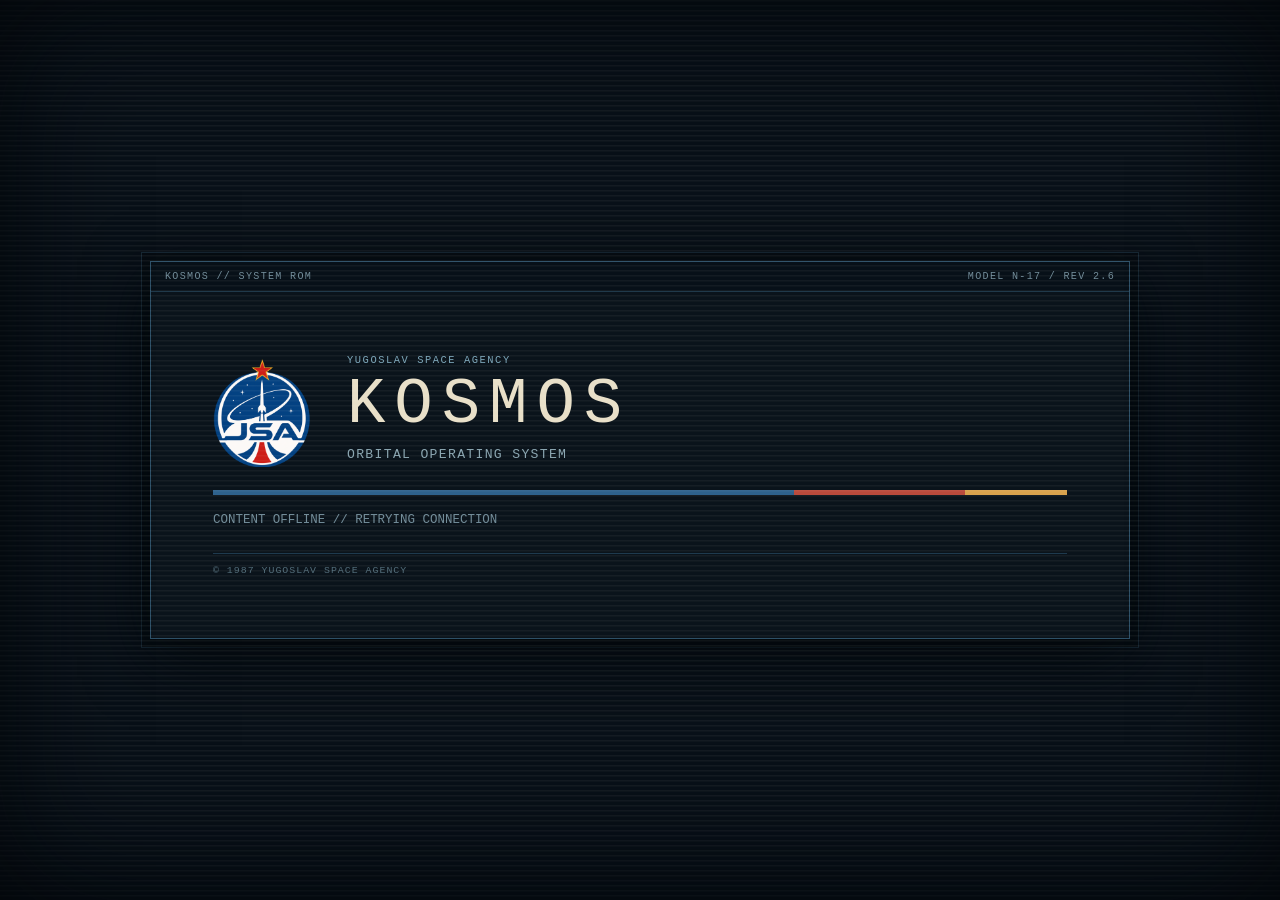
==== commit e6d38a95: "Refine recovery puzzles, endings, display and twenty-minute mission" ====
--- a/terminal-sketch/index.html
+++ b/terminal-sketch/index.html
@@ -21,9 +21,8 @@
             </div>
           </div>
           <div class="boot-rule"></div>
-          <p class="boot-command">TYPE <strong>start system</strong> AND PRESS <kbd>ENTER</kbd></p>
           <p id="mount-status" class="mount-status">LOADING ARCHIVE...</p>
-          <form id="boot-form"><span class="boot-prompt">KOSMOS:&gt;</span><input id="boot-input" aria-label="Start system" placeholder="start system" autocomplete="off" autofocus spellcheck="false" /></form>
+          <form id="boot-form" hidden><span class="boot-prompt">KOSMOS:&gt;</span><input id="boot-input" aria-label="Start system" placeholder="start system" autocomplete="off" spellcheck="false" /></form>
           <div class="boot-card-footer"><span>© 1987 YUGOSLAV SPACE AGENCY</span></div>
         </div>
       </div>
@@ -71,7 +70,7 @@
       </section>
       <aside class="trajectory-panel" aria-label="Mission trajectory and HRTOK channel">
         <header class="os-titlebar"><span><b>JSA NAV</b> // ORBITAL TRAJECTORY</span><strong id="mission-clock">--:--</strong></header>
-        <svg class="trajectory-map hidden" viewBox="0 0 300 380" role="img" aria-label="Ship navigation display">
+        <svg class="trajectory-map" viewBox="0 0 300 380" role="img" aria-label="Ship navigation display">
           <defs><filter id="trajectory-glow"><feGaussianBlur stdDeviation="2.4" result="blur"/><feMerge><feMergeNode in="blur"/><feMergeNode in="SourceGraphic"/></feMerge></filter></defs>
           <circle class="trajectory-orbit orbit-earth" cx="238" cy="56" r="23" />
           <circle class="trajectory-earth" cx="238" cy="56" r="7" />
@@ -81,8 +80,8 @@
           <path id="mission-path" class="mission-path sun-course" d="M45 78 C235 95 272 235 170 280" />
           <circle id="mission-ship" class="mission-ship" cx="45" cy="78" r="5" />
         </svg>
-        <p id="mission-destination" class="mission-destination">CURRENT VECTOR: UNKNOWN</p>
-        <p id="mission-objective" class="mission-objective">NAVIGATION DATA UNKNOWN</p>
+        <p id="mission-destination" class="mission-destination">CURRENT VECTOR: SUN</p>
+        <p id="mission-objective" class="mission-objective">SOLAR ARRIVAL IN PROGRESS</p>
         <section class="central-panel" aria-label="HRTOK communications channel">
           <header class="os-titlebar central-titlebar"><span><b>HRTOK</b> // VOICE CHANNEL</span><span id="central-status">MONITORING</span></header>
           <div id="central-feed" class="central-feed" aria-live="polite"></div>
@@ -99,8 +98,8 @@
     </section>
     <section id="cortex-overlay" class="cortex-overlay hidden" role="dialog" aria-modal="true" aria-label="Cortex Echo challenge">
       <div class="cortex-card">
-        <header><span><b>MEDICAL</b> // CORTEX ECHO</span><span id="cortex-clock">00:40</span></header>
-        <p class="cortex-intro">Match the incoming neural channel. Purposeful responses are required to block reinduction.</p>
+        <header><span><b>MEDICAL</b> // CORTEX ECHO</span><span id="cortex-clock">01:00</span></header>
+        <p class="cortex-intro">Press the displayed A/S/K/L key before it leaves the track. Signals start slowly and gradually accelerate. Verify 15 of 20 responses.</p>
         <div id="cortex-track" class="cortex-track" aria-live="polite">
           <span class="track-gate">RESPONSE WINDOW</span>
           <span id="cortex-pulse" class="cortex-pulse">?</span>
@@ -114,6 +113,7 @@
         <header><span><b>NAVIGATION</b> // ORBITAL BURN PLANNER</span><span id="planner-intercept">INTERCEPT: NONE</span></header>
         <div class="planner-map-wrap">
           <svg id="planner-map" class="planner-map" viewBox="0 0 820 500" role="img" aria-label="Earth transfer planning map">
+            <defs><marker id="planner-thrust-head" viewBox="0 0 12 12" refX="10" refY="6" markerWidth="12" markerHeight="12" markerUnits="userSpaceOnUse" orient="auto"><path d="M1 1 L11 6 L1 11 Z" fill="#d9f7f3" /></marker></defs>
             <path class="planner-grid" d="M20 100H800M20 200H800M20 300H800M20 400H800M120 20V480M260 20V480M400 20V480M540 20V480M680 20V480" />
             <circle class="planner-sun" cx="420" cy="390" r="38" />
             <text class="planner-label" x="420" y="455">SUN</text>
@@ -130,7 +130,7 @@
         </div>
         <div class="planner-readout"><span id="planner-node-count">BURN NODES: 0/2</span><span id="planner-dv">DELTA-V: 0 / 600 m/s</span><span id="planner-selected">CURSOR: 30%</span></div>
         <p id="planner-status" class="planner-status" aria-live="polite"></p>
-        <p class="planner-controls"><kbd>A</kbd><kbd>D</kbd> NODE TIME &nbsp; <kbd>W</kbd><kbd>S</kbd> DELTA-V &nbsp; <kbd>←</kbd><kbd>→</kbd> VECTOR &nbsp; <kbd>ENTER</kbd> PLACE/SELECT &nbsp; HOLD <kbd>ENTER</kbd> EXECUTE &nbsp; <kbd>1</kbd><kbd>2</kbd> SELECT &nbsp; <kbd>BACKSPACE</kbd> DELETE &nbsp; <kbd>R</kbd> RESET &nbsp; <kbd>ESC</kbd> ABORT</p>
+        <p class="planner-controls"><kbd>A</kbd><kbd>D</kbd> BURN TIME &nbsp; <kbd>↑</kbd><kbd>↓</kbd> THRUST &nbsp; <kbd>←</kbd><kbd>→</kbd> DIRECTION &nbsp; <kbd>SHIFT</kbd> FINE<br><kbd>ENTER</kbd> PLACE / SELECT · HOLD TO ARM VERIFIED ROUTE &nbsp; <kbd>1</kbd><kbd>2</kbd> SELECT &nbsp; <kbd>BACKSPACE</kbd> DELETE &nbsp; <kbd>R</kbd> RESET &nbsp; <kbd>ESC</kbd> CLOSE</p>
       </div>
     </section>
     <section id="dev-menu-overlay" class="dev-menu-overlay hidden" role="dialog" aria-modal="true" aria-label="Developer app test launcher">
@@ -168,6 +168,7 @@
     <script src="command-registry.js"></script>
     <script src="commands.js"></script>
     <script src="central-client.js"></script>
+    <script src="relay-patch.js"></script>
     <script src="app.js"></script>
   </body>
 </html>
--- a/terminal-sketch/styles.css
+++ b/terminal-sketch/styles.css
@@ -129,8 +129,8 @@
 .cortex-track::before { content:''; position:absolute; top:0; bottom:0; left:76%; width:2px; background:#e6b36c; box-shadow:0 0 13px #e6b36c; }
 .track-gate { position:absolute; z-index:2; top:10px; left:calc(76% - 53px); color:#e6b36c; font-size:.62rem; letter-spacing:.08em; }
 .cortex-pulse { position:absolute; top:54px; left:6%; display:grid; place-items:center; width:42px; height:42px; border:1px solid #7ccdd1; color:#e0ffff; font-weight:bold; text-shadow:0 0 10px #b9ffff; box-shadow:0 0 14px #39898c; }
-@keyframes cortex-travel { from { left:6%; opacity:.1; transform:scale(.8); } 15% { opacity:1; } to { left:84%; opacity:1; transform:scale(1.25); } }
-.cortex-pulse.pulse-active { animation:cortex-travel 1.55s linear forwards; }
+@keyframes cortex-travel { from { opacity:.5; transform:translateX(0) scale(.9); } 15% { opacity:1; } to { opacity:1; transform:translateX(var(--cortex-distance,400px)) scale(1.15); } }
+.cortex-pulse.pulse-active { animation:cortex-travel var(--cortex-duration,2100ms) linear var(--cortex-delay,0ms) forwards; will-change:transform; }
 .cortex-track.hit { border-color:#a9d9b0; box-shadow:0 0 24px #2f8458 inset; }
 .cortex-track.miss { border-color:#ef7773; box-shadow:0 0 24px #802928 inset; }
 .cortex-keys { display:flex; justify-content:center; gap:clamp(10px,3vw,26px); margin:28px 0 18px; }
@@ -304,3 +304,91 @@
 .trajectory-map.hidden { display: none !important; }
 
 .sedation-explanation { color: #ff8585; font-weight: 700; max-width: 65ch; }
+
+.central-feed { overflow-y: auto; }
+.central-line { flex-shrink: 0; height: auto; min-height: min-content; align-items: start; }
+.central-text { white-space: pre-wrap; overflow-wrap: anywhere; min-width: 0; }
+.relay-modal { position: fixed; inset: 12% 18%; z-index: 120; background: #07141c; color: #cee5ed; border: 2px solid #78b5c8; padding: 24px; overflow: auto; font-family: monospace; }
+.relay-modal button { font: inherit; padding: 12px; margin: 8px; color: #fff; background: #234351; border: 2px solid #86b9c8; }
+
+.relay-modal input[type=range], .relay-modal progress { display:block; width:100%; margin:24px 0; height:32px; accent-color:#69e6da; }
+
+.radio-dial { width:150px; height:150px; border-radius:50%; margin:24px auto 8px; border:8px solid #47616b; background:radial-gradient(circle,#344e58,#0a171d); position:relative; cursor:ns-resize; touch-action:none; }
+.radio-dial::after { content:''; position:absolute; width:5px; height:58px; background:#ffcc77; left:calc(50% - 2px); top:12px; transform-origin:50% 63px; transform:rotate(var(--angle)); }
+.radio-dial:focus-visible { outline:3px solid #9fffee; outline-offset:6px; }
+.radio-readout,.wave-legend { text-align:center; font-size:18px; }
+.neural-wave { display:block; width:100%; background:#061014; border:1px solid #52717c; }
+.neural-wave path.reference-wave { fill:none; stroke:#ffbd68; stroke-width:4; }
+.neural-wave path.patient-wave { fill:none; stroke:#76e6e0; stroke-width:3; stroke-dasharray:8 5; }
+.wave-controls { display:grid; grid-template-columns:repeat(3,1fr); text-align:center; gap:10px; }
+.wave-controls output { display:block; font-size:24px; }
+@media(max-width:700px) { .relay-modal { inset:5% 3%; padding:16px; } .wave-controls { gap:0; } .relay-modal button { margin:4px; padding:10px; } }
+
+.relay-modal button:focus-visible,.relay-modal input:focus-visible { outline:3px solid #fff2a8; outline-offset:3px; }
+
+/* The waveform yields height to the controls, so no button falls below the viewport. */
+.relay-modal.neural-modal { inset:4vh 5vw; padding:clamp(10px,2vh,22px); display:grid; grid-template-rows:auto auto minmax(0,1fr) auto auto auto auto; gap:clamp(5px,1.2vh,12px); overflow:hidden; box-sizing:border-box; font-size:clamp(12px,1.5vw,17px); }
+.neural-modal h2 { margin:0; font-size:clamp(16px,2vw,24px); line-height:1.2; }
+.neural-modal p { margin:0; line-height:1.3; }
+.neural-modal .neural-wave { min-height:0; height:100%; width:100%; box-sizing:border-box; }
+.neural-modal .wave-legend { font-size:inherit; }
+.neural-modal .wave-controls { gap:8px; }
+.neural-modal .wave-controls p { font-size:clamp(11px,1.3vw,15px); }
+.neural-modal button { margin:4px; padding:clamp(5px,1vh,10px) 12px; }
+.neural-modal .wave-controls output { font-size:clamp(18px,2.5vh,24px); line-height:1.1; }
+.neural-modal .neural-actions { display:flex; justify-content:center; gap:12px; }
+@media(max-height:500px) { .relay-modal.neural-modal { inset:2vh 3vw; gap:4px; padding:9px; } .neural-modal button { margin:2px; padding:4px 10px; } }
+
+.mission-dialog { position:fixed; z-index:400; inset:25% 15%; display:flex; flex-direction:column; justify-content:center; align-items:center; gap:18px; padding:24px; background:#071a17; border:3px solid #70efac; box-shadow:0 0 0 100vmax #000b; color:#baffd6; text-align:center; font:clamp(16px,2vw,24px)/1.4 monospace; }
+.mission-dialog h2,.mission-dialog p { margin:0; }
+.mission-dialog button,.shutdown-panel button { font:inherit; padding:10px 16px; margin:6px; background:#102c27; border:2px solid #70efac; color:#d9ffeb; }
+.mission-dialog button:focus-visible,.shutdown-panel button:focus-visible { outline:3px solid white; outline-offset:3px; }
+.confirm-dialog { border-color:#ffc578; color:#ffe3b7; background:#20180e; }
+.shutdown-panel { position:fixed; z-index:350; inset:5%; display:grid; grid-template-columns:minmax(0,2fr) minmax(0,1fr); gap:24px; padding:24px; background:#07141c; border:2px solid #eac174; font:clamp(15px,1.7vw,22px)/1.4 monospace; color:#deedf3; }
+.shutdown-controls { min-height:0; display:flex; flex-direction:column; justify-content:center; gap:clamp(8px,2vh,20px); }
+.shutdown-controls h2 { margin-top:0; }
+.shutdown-key { display:block; font-size:clamp(32px,6vw,72px); color:#ffc578; }
+.shutdown-controls progress { width:100%; height:26px; accent-color:#eac174; }
+.shutdown-plea { align-self:center; padding:18px; border-left:3px solid #f08070; color:#ffd0bb; background:#271814; }
+@media(max-width:700px) { .mission-dialog { inset:15% 4%; padding:14px; } .shutdown-panel { inset:3%; padding:12px; gap:10px; grid-template-columns:minmax(0,3fr) minmax(0,2fr); } .shutdown-plea { padding:9px; } }
+
+.shutdown-panel { inset:4vh 4vw; padding:clamp(10px,2vh,24px); gap:clamp(12px,3vw,32px); font-size:clamp(12px,2.3vh,20px); overflow:hidden; }
+.shutdown-controls h2,.shutdown-controls p { margin:0; }
+.shutdown-controls h2 { font-size:1.2em; }
+.shutdown-step { color:#eac174; }
+.shutdown-key { font-size:clamp(24px,6vh,58px); line-height:1.1; }
+.shutdown-controls progress { flex-shrink:0; height:18px; }
+.shutdown-actions { display:flex; flex-wrap:wrap; gap:8px; }
+.shutdown-actions button { margin:0; padding:8px 12px; font-size:.85em; }
+.shutdown-plea { font-size:1em; line-height:1.5; overflow-wrap:anywhere; }
+.mission-dialog { inset:auto 12%; top:50%; transform:translateY(-50%); max-height:90vh; overflow:auto; gap:clamp(10px,2vh,18px); font-size:clamp(13px,2.5vh,21px); }
+.mission-dialog h2 { font-size:1.2em; }
+.planner-overlay .planner-card { max-height:92vh; display:flex; flex-direction:column; }
+.planner-overlay .planner-map-wrap { min-height:0; flex:1; }
+.planner-overlay .planner-map { height:100%; max-height:53vh; }
+.planner-overlay .planner-status { min-height:3.6em; }
+@media(max-width:550px) { .shutdown-panel { grid-template-columns:1fr; grid-template-rows:minmax(0,3fr) minmax(0,2fr); gap:10px; } .shutdown-controls { gap:7px; } .shutdown-plea { padding:10px; } .shutdown-key { font-size:26px; } }
+@media(max-height:500px) { .shutdown-panel { font-size:12px; inset:2vh 3vw; } .shutdown-controls { gap:6px; } .shutdown-key { font-size:26px; } .shutdown-plea { padding:10px; } .planner-overlay .planner-map { max-height:42vh; } }
+
+.relay-modal.receiver-modal { inset:4vh 5vw; padding:clamp(10px,2vh,22px); display:grid; grid-template-rows:auto auto minmax(55px,1fr) auto auto auto; gap:10px; overflow:hidden; font-size:clamp(13px,1.5vw,18px); }
+.receiver-modal h2,.receiver-modal p { margin:0; }
+.receiver-screen { min-height:0; position:relative; border:1px solid #608276; background:repeating-linear-gradient(90deg,transparent 0 35px,#163329 36px),#06110d; }
+.receiver-screen svg { width:100%; height:100%; }
+.receiver-noise { fill:none; stroke:#4d8873; stroke-width:1; }
+.receiver-carrier { fill:none; stroke:#e7c47e; stroke-width:2; }
+.receiver-phase { position:absolute; bottom:6px; left:10px; color:#c0ffcd; background:#06110ddd; padding:4px; }
+.receiver-body { display:grid; grid-template-columns:1fr 1fr; gap:24px; }
+.receiver-dials { display:grid; grid-template-columns:1fr 1fr; gap:12px; text-align:center; }
+.receiver-modal .radio-dial { width:clamp(64px,13vh,120px); height:clamp(64px,13vh,120px); margin:10px auto; border-width:5px; }
+.receiver-modal .radio-dial::after { height:35%; top:10%; transform-origin:50% 114%; }
+.receiver-modal .radio-readout { display:block; margin:0; font-size:inherit; color:#ffcf85; }
+.receiver-meters { display:grid; grid-template-columns:1fr 1fr; gap:12px; align-content:center; }
+.receiver-meters label { display:block; font-size:clamp(11px,1.2vw,16px); }
+.receiver-modal .receiver-meters progress { width:100%; height:18px; margin:8px 0; accent-color:#8be8a3; }
+.receiver-modal > button { justify-self:center; margin:0; padding:8px 18px; }
+.receiver-status { font-size:clamp(11px,1.25vw,16px); }
+@media(max-height:520px) { .relay-modal.receiver-modal { inset:2vh 3vw; gap:6px; } .receiver-modal .radio-dial { width:64px; height:64px; margin:5px auto; } }
+
+/* Wave controls have dedicated keyboard bindings; only action buttons retain a focus indicator. */
+.neural-modal .wave-controls button:focus,.neural-modal .wave-controls button:focus-visible { outline:none; box-shadow:none; }
+#boot-form[hidden] { display:none; }
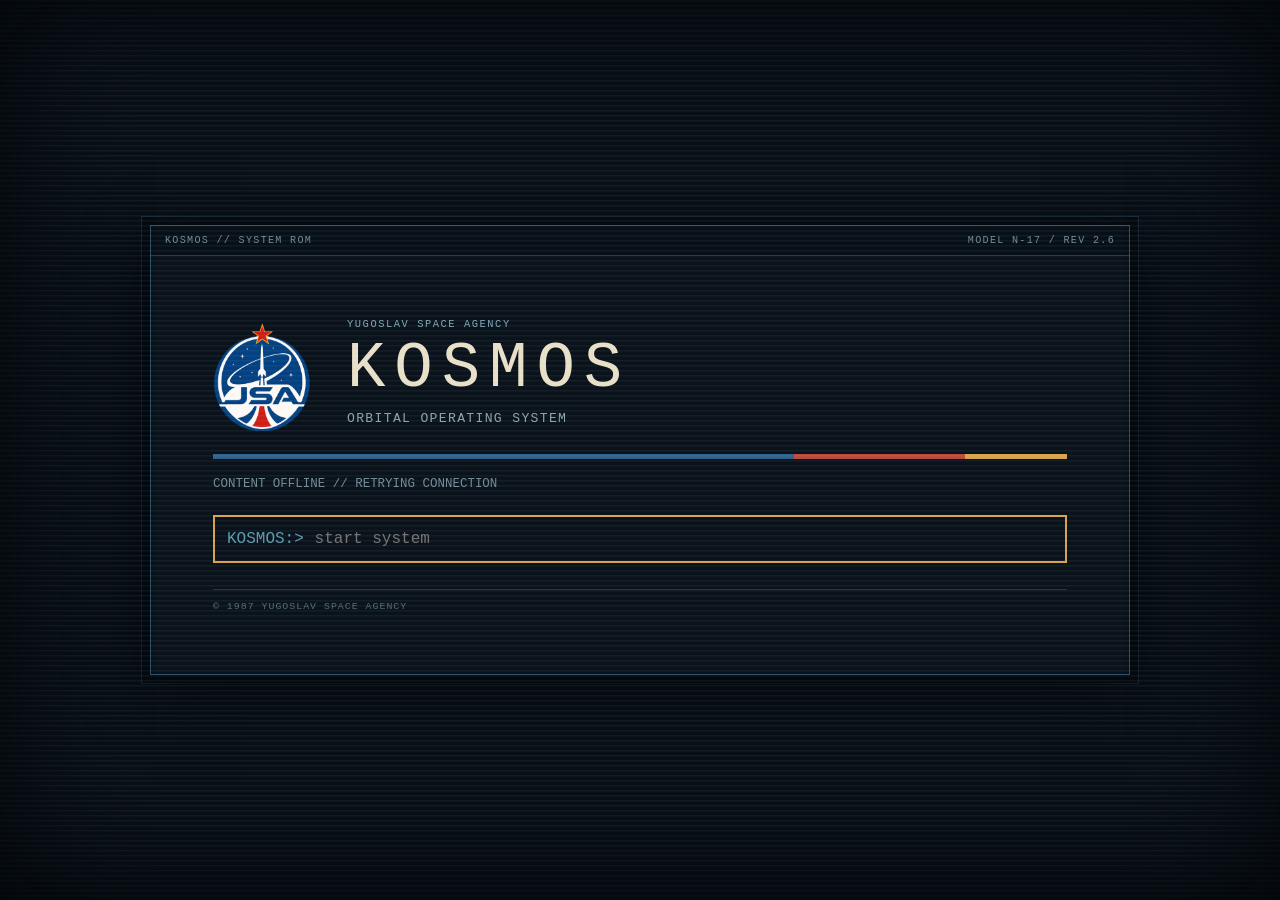
==== commit 8be1b42d: "Restore manual start system boot without Enter instruction" ====
--- a/terminal-sketch/index.html
+++ b/terminal-sketch/index.html
@@ -22,7 +22,7 @@
           </div>
           <div class="boot-rule"></div>
           <p id="mount-status" class="mount-status">LOADING ARCHIVE...</p>
-          <form id="boot-form" hidden><span class="boot-prompt">KOSMOS:&gt;</span><input id="boot-input" aria-label="Start system" placeholder="start system" autocomplete="off" spellcheck="false" /></form>
+          <form id="boot-form"><span class="boot-prompt">KOSMOS:&gt;</span><input id="boot-input" aria-label="Start system" placeholder="start system" autocomplete="off" autofocus spellcheck="false" /></form>
           <div class="boot-card-footer"><span>© 1987 YUGOSLAV SPACE AGENCY</span></div>
         </div>
       </div>
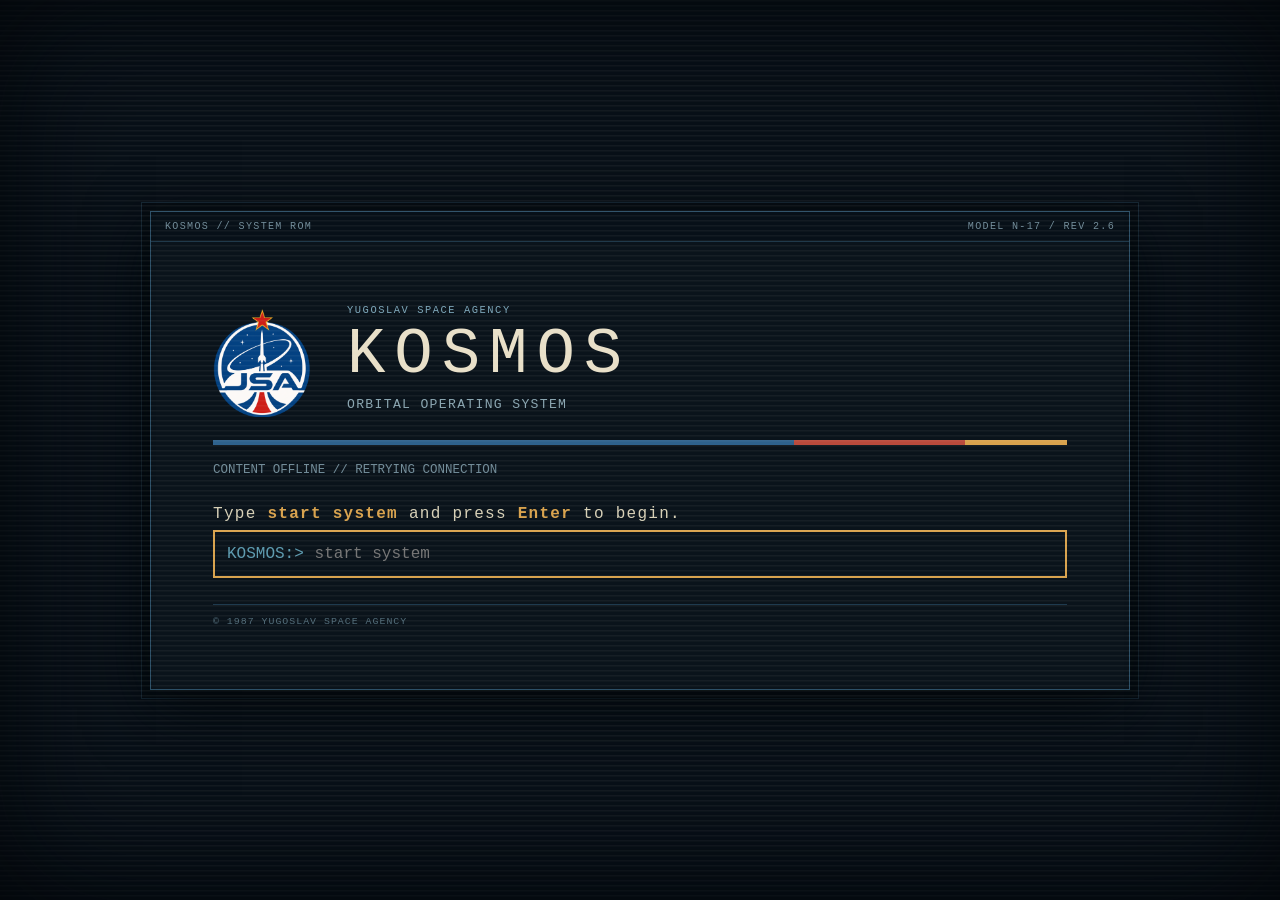
==== commit 0654de1e: "Restore startup instruction and persistent keyboard controls" ====
--- a/terminal-sketch/index.html
+++ b/terminal-sketch/index.html
@@ -22,6 +22,7 @@
           </div>
           <div class="boot-rule"></div>
           <p id="mount-status" class="mount-status">LOADING ARCHIVE...</p>
+          <p class="boot-command">Type <strong>start system</strong> and press <strong>Enter</strong> to begin.</p>
           <form id="boot-form"><span class="boot-prompt">KOSMOS:&gt;</span><input id="boot-input" aria-label="Start system" placeholder="start system" autocomplete="off" autofocus spellcheck="false" /></form>
           <div class="boot-card-footer"><span>© 1987 YUGOSLAV SPACE AGENCY</span></div>
         </div>
@@ -91,6 +92,10 @@
           </form>
         </section>
       </aside>
+      <footer class="interaction-guide" aria-label="Keyboard controls">
+        <div><strong>Ctrl + Right: talk to HRTOK (AI)</strong><strong>Ctrl + Left: KOSMOS terminal</strong><span>Type your message or command, then Enter</span></div>
+        <div><span>help: all commands</span><span>ls: list files</span><span>cd &lt;folder&gt;: enter folder</span><span>cat &lt;file&gt;: read</span><span>PageUp / PageDown: scroll</span><span>Up / Down: command history</span></div>
+      </footer>
     </main>
     <section id="media-overlay" class="media-overlay hidden" role="dialog" aria-modal="true" aria-label="Archive media viewer">
       <header class="media-header"><span id="media-title">ARCHIVE VIEWER</span><span>ESC / CTRL+C / <b>back</b> TO RETURN</span></header>
--- a/terminal-sketch/styles.css
+++ b/terminal-sketch/styles.css
@@ -392,3 +392,14 @@
 /* Wave controls have dedicated keyboard bindings; only action buttons retain a focus indicator. */
 .neural-modal .wave-controls button:focus,.neural-modal .wave-controls button:focus-visible { outline:none; box-shadow:none; }
 #boot-form[hidden] { display:none; }
+
+
+/* Persistent keyboard reference, outside both channels' scrollback. */
+.game { grid-template-rows:minmax(0,1fr) auto; }
+.interaction-guide { grid-column:1 / -1; padding:8px 14px; border-top:1px solid #739aa8; background:#0b1b25; color:#d5e9ed; font-size:clamp(12px,.85vw,15px); line-height:1.5; }
+.interaction-guide > div { display:flex; flex-wrap:wrap; gap:2px 22px; }
+.interaction-guide strong { color:#ff8585; }
+.crt-readable .game { grid-template-rows:auto minmax(0,1fr) auto; }
+.crt-readable .interaction-guide { font-size:.55rem; padding:.2rem .35rem; color:#fff; background:#000; }
+.crt-readable .interaction-guide > div { gap:0 .5rem; }
+.crt-readable .interaction-guide strong { color:#fff; }
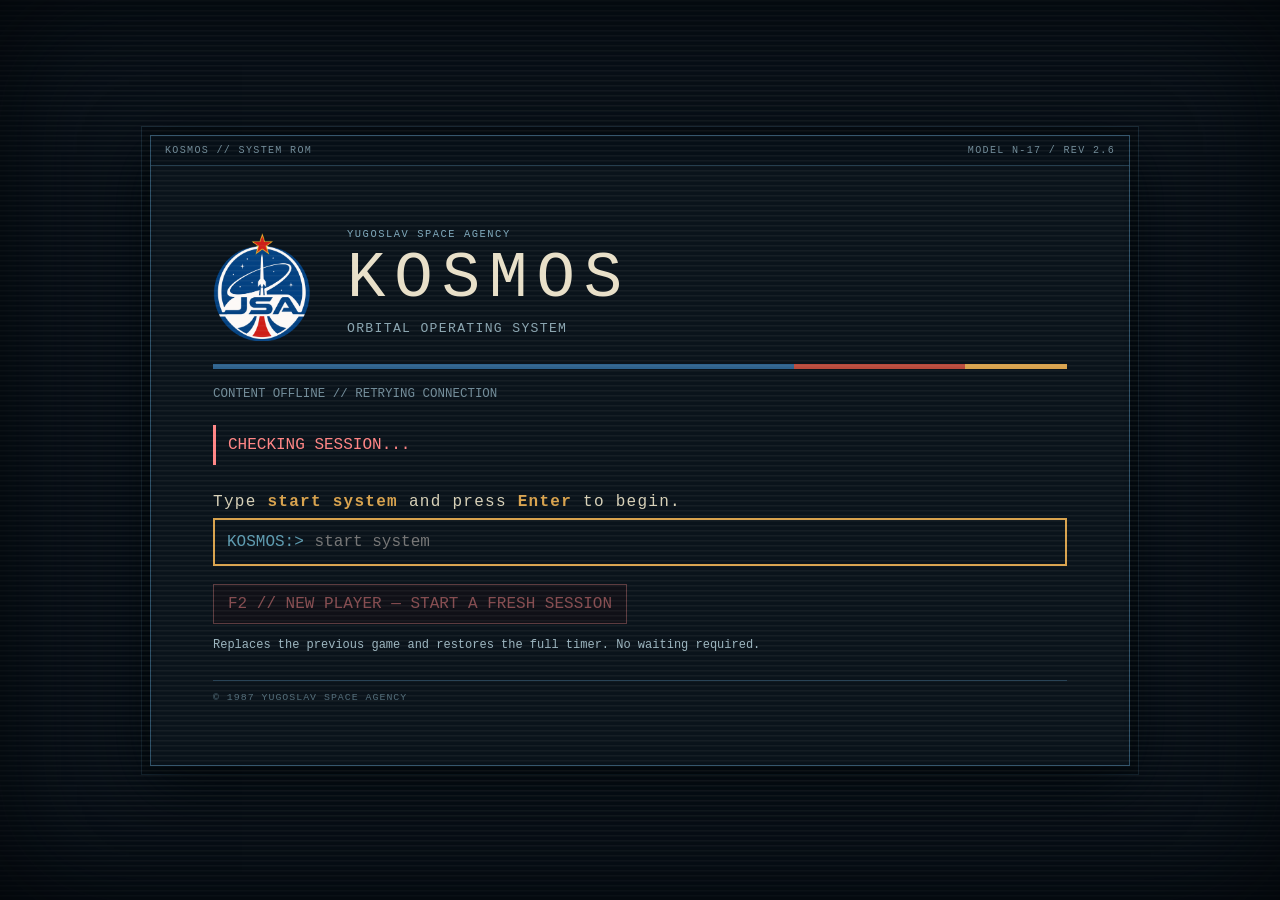
==== commit 6501d11b: "Show boot session status and allow immediate new-player start with F2" ====
--- a/terminal-sketch/index.html
+++ b/terminal-sketch/index.html
@@ -22,8 +22,11 @@
           </div>
           <div class="boot-rule"></div>
           <p id="mount-status" class="mount-status">LOADING ARCHIVE...</p>
+          <p id="boot-session-status" class="boot-session-status" role="status">CHECKING SESSION...</p>
           <p class="boot-command">Type <strong>start system</strong> and press <strong>Enter</strong> to begin.</p>
           <form id="boot-form"><span class="boot-prompt">KOSMOS:&gt;</span><input id="boot-input" aria-label="Start system" placeholder="start system" autocomplete="off" autofocus spellcheck="false" /></form>
+          <button id="new-session" class="new-session" type="button" disabled>F2 // NEW PLAYER — START A FRESH SESSION</button>
+          <p class="boot-session-note">Replaces the previous game and restores the full timer. No waiting required.</p>
           <div class="boot-card-footer"><span>© 1987 YUGOSLAV SPACE AGENCY</span></div>
         </div>
       </div>
--- a/terminal-sketch/styles.css
+++ b/terminal-sketch/styles.css
@@ -396,10 +396,17 @@
 
 /* Persistent keyboard reference, outside both channels' scrollback. */
 .game { grid-template-rows:minmax(0,1fr) auto; }
-.interaction-guide { grid-column:1 / -1; padding:8px 14px; border-top:1px solid #739aa8; background:#0b1b25; color:#d5e9ed; font-size:clamp(12px,.85vw,15px); line-height:1.5; }
+.interaction-guide { grid-column:1 / -1; padding:8px 14px; border-top:1px solid #875052; background:#160f14; color:#ff8585; font-size:clamp(12px,.85vw,15px); line-height:1.5; }
 .interaction-guide > div { display:flex; flex-wrap:wrap; gap:2px 22px; }
-.interaction-guide strong { color:#ff8585; }
+.interaction-guide strong { color:inherit; }
 .crt-readable .game { grid-template-rows:auto minmax(0,1fr) auto; }
-.crt-readable .interaction-guide { font-size:.55rem; padding:.2rem .35rem; color:#fff; background:#000; }
+.crt-readable .interaction-guide { font-size:.55rem; padding:.2rem .35rem; color:#ff8585; background:#000; }
 .crt-readable .interaction-guide > div { gap:0 .5rem; }
-.crt-readable .interaction-guide strong { color:#fff; }
+.crt-readable .interaction-guide strong { color:inherit; }
+
+.boot-session-status { color:#ff8585; border-left:3px solid #ff8585; padding:8px 12px; line-height:1.5; }
+.new-session { margin-top:18px; padding:10px 14px; font:inherit; color:#ff8585; border:1px solid #ad6464; background:#160f14; cursor:pointer; }
+.new-session:focus-visible { outline:2px solid #ff8585; outline-offset:4px; }
+.new-session:disabled { opacity:.5; cursor:default; }
+.boot-session-note { color:#9cb5bf; font-size:.75rem; line-height:1.5; }
+.crt-readable .boot-session-status,.crt-readable .new-session,.crt-readable .boot-session-note { font-size:.65rem; margin:.35rem 0; padding:.25rem; }
